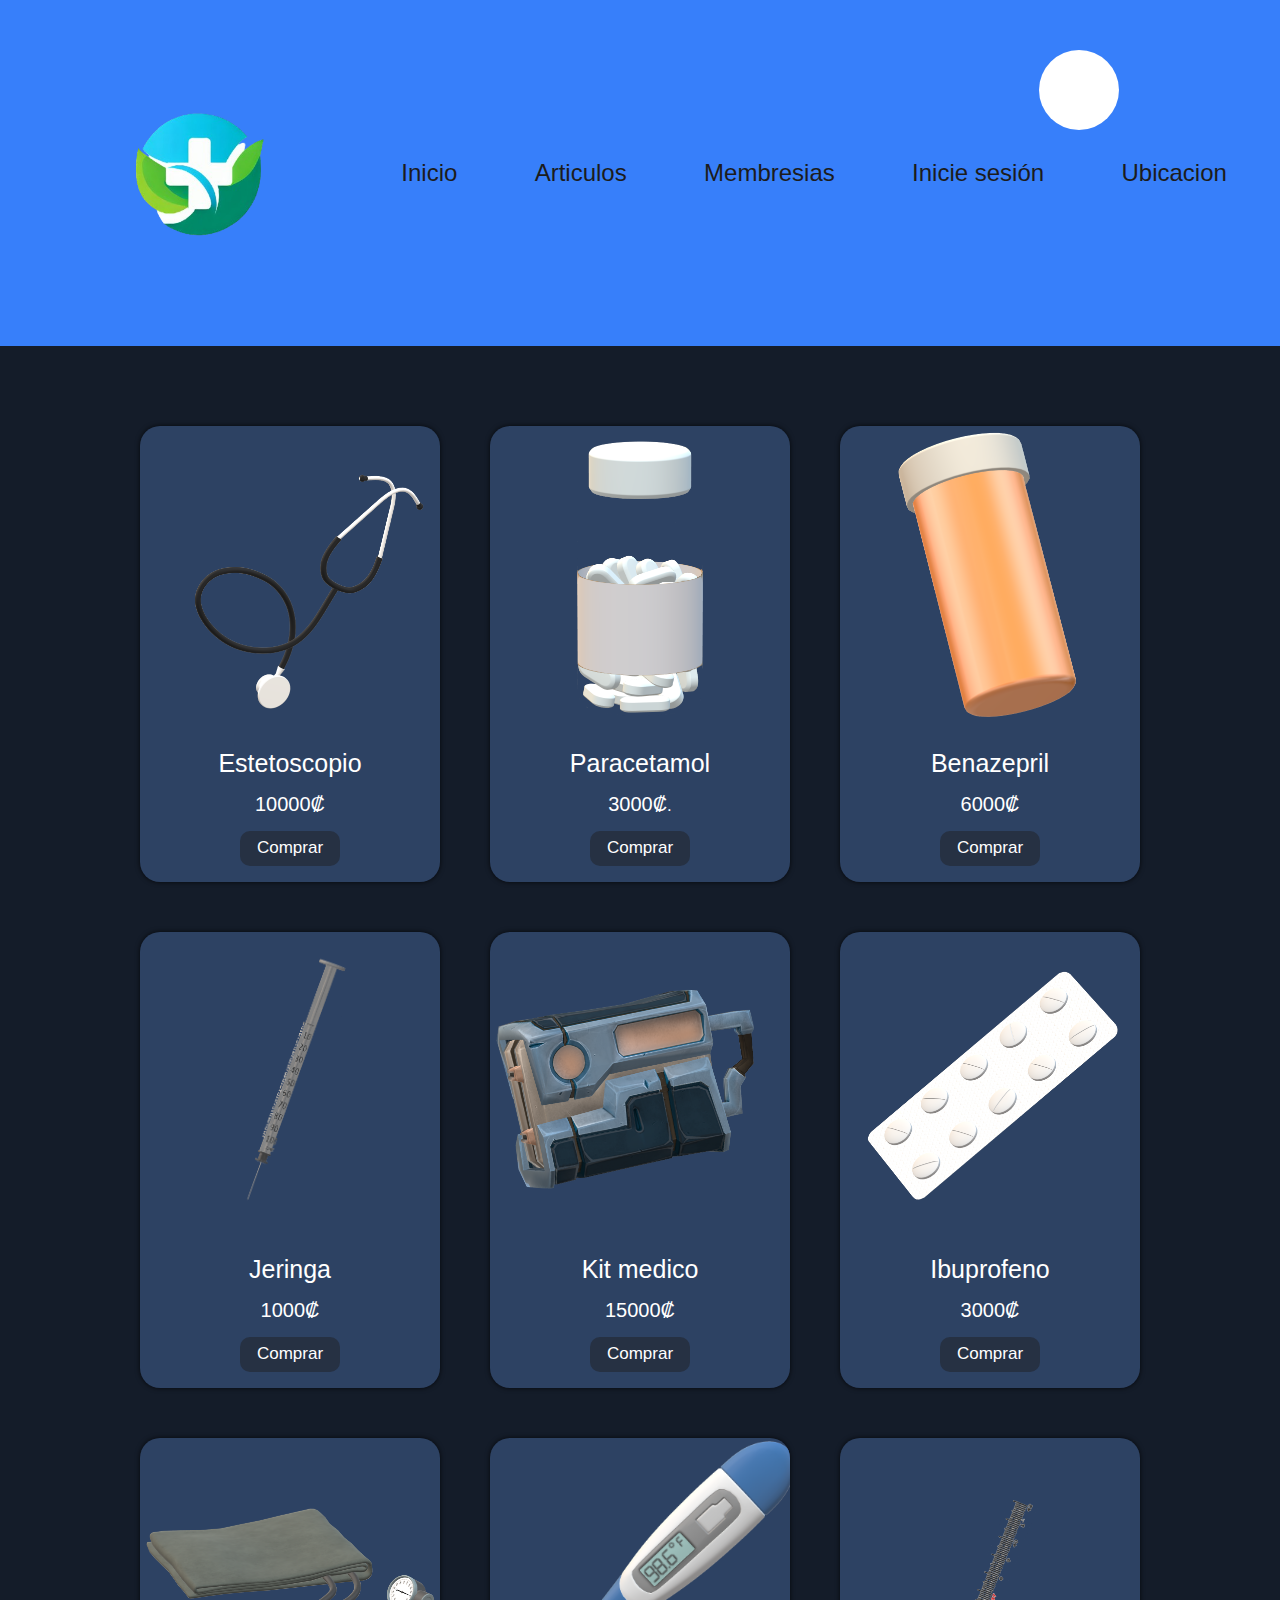
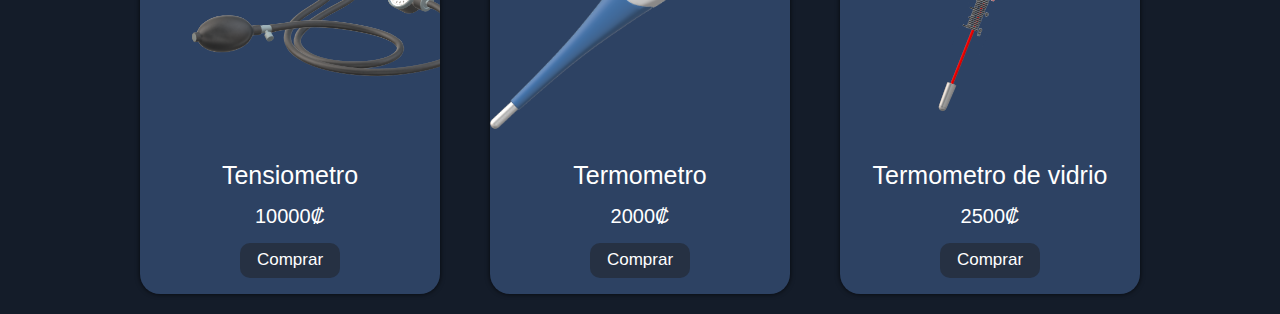
==== html/carrito.html @ 8da6d343 "Update carrito.html" ====
<!DOCTYPE html>
<html lang="en">

<head>
    <meta charset="UTF-8">
    <meta http-equiv="X-UA-Compatible" content="IE=edge">
    <meta name="viewport" content="width=device-width, initial-scale=1.0">
    <link rel="stylesheet" href="/css/carrito.css">
    <link rel="stylesheet" href="https://cdn.jsdelivr.net/npm/bootstrap-icons@1.11.3/font/bootstrap-icons.min.css">
    <title>Carrito de compras</title>
    

</head>

<body>
    <header id="header">
        <img src="/img/logo_de_farmacia-removebg-preview.png" alt="Logo" class="Logo">
        <button id="abrir" class="abrir-menu"><i class="bi bi-list"></i></button>
        <nav class="nav" id="nav">
            <button class="cerrar-menu" id="cerrar"><i class="bi bi-x"></i></button>
            <ul class="nav-list">
                <li><a href="/html/index.html">Inicio</a></li>
                <li><a href="/html/carrito.html">Articulos</a></li>
                <li><a href="#">Membresias</a></li>
                <li><a href="/html/sesion.html">Inicie sesión</a></li>
                <li><a href="#">Ubicacion</a></li>
            </ul>
        </nav>
        <div class="container">
            <input type="text" placeholder="Buscar">
            <div class="btn">
                <i class="fa fa-search"></i>
            </div>
        </div>
    </header>
    <div id="contenedor" class="contenedor">
        <div>
            <img src="/img/estetoscopio.png" alt="producto 1" class="img-producto">
            <div class="informacion">
                <p>Estetoscopio</p>
                <p class="precio">10000₡<span></span></p>
                <button>Comprar</button>
            </div>
        </div>
        <div>
            <img src="/img/Frasco de pastillas.png" alt="producto 2" class="img-producto">
            <div class="informacion">
                <p>Paracetamol</p>                   
                <p class="precio">3000₡<span>.</span></p>
                <button>Comprar</button>
            </div>
        </div>
        <div>
            <img src="/img/Frasco.png" alt="producto 3" class="img-producto">
            <div class="informacion">
                <p>Benazepril</p>                   
                <p class="precio">6000₡<span></span></p>
                <button>Comprar</button>
            </div>
        </div>
        <div>
            <img src="/img/Jeringuilla.png" alt="producto 4" class="img-producto">
            <div class="informacion">
                <p>Jeringa</p>                   
                <p class="precio">1000₡<span></span></p>
                <button>Comprar</button>
            </div>
        </div>
        <div>
            <img src="/img/Kit medico.png" alt="producto 5" class="img-producto">
            <div class="informacion">
                <p>Kit medico</p>                   
                <p class="precio">15000₡<span></span></p>
                <button>Comprar</button>
            </div>
        </div>
        <div>
            <img src="/img/pastillas.png" alt="producto 6" class="img-producto">
            <div class="informacion">
                <p>Ibuprofeno</p>                   
                <p class="precio">3000₡<span></span></p>
                <button>Comprar</button>
            </div>
        </div>
        <div>
            <img src="/img/Tensiometro.png" alt="producto 7" class="img-producto">
            <div class="informacion">
                <p>Tensiometro</p>                   
                <p class="precio">10000₡<span></span></p>
                <button>Comprar</button>
            </div>
        </div>
        <div>
            <img src="/img/termometro digital.png" alt="producto 8" class="img-producto">
            <div class="informacion">
                <p>Termometro</p>                   
                <p class="precio">2000₡<span></span></p>
                <button>Comprar</button>
            </div>
        </div>
        <div>
            <img src="/img/Termometro de vidrio.png" alt="producto 9" class="img-producto">
            <div class="informacion">
                <p>Termometro de vidrio</p>                   
                <p class="precio">2500₡<span></span></p>
                <button>Comprar</button>
            </div>
        </div>
    </div>

    <script src="/js/carrito.js"></script>
    
</body>

</html>
---- css/carrito.css ----
* {
    margin: 0;
    padding: 0;
    box-sizing: border-box;
   
    font-family: Verdana, Geneva, Tahoma, sans-serif;
    font-size: 24px;
}
body {
    font-family: Verdana, Geneva, Tahoma, sans-serif;
    background-color: #141C29;
    
}
h1{
    font-family: 'Montserrat', sans-serif;
    text-align: center;
    margin: 30px 0px;
}
img {
    width: 320px;
    height: 340px;
    object-fit: cover;
    border-radius: 20px 20px 0px 0px;
}

.scroll{
    background-color: aliceblue;
    box-shadow: .1rem .2rem .3rem #333;
}
.scroll img{
    filter: invert(15%);
}           
.scroll h1{
    color: #141C29;
}
.carrito{
    filter: invert(100%);
    width: 45px;
    height: auto;
}
.contenedor{
    display: flex;
    justify-content: center;
    flex-wrap: wrap;
    gap: 50px;
    margin-bottom: 20px;
    padding-top: 80px;
}
.contenedor>div{
    box-shadow: 0px 0px 5px 0px rgba(0, 0, 0, 0.75);
    background-color: #2D4263;
    border-radius: 20px;
}
.contenedor>div:hover{
    background-color: #11294d;
}

.informacion{
    height: 150px;
    display: flex;
    justify-content: center;
    align-items: center;
    flex-direction: column;
    gap:15px;
    color: white;
}
.informacion>p:first-child{
    font-family: 'Montserrat', sans-serif;
    font-size: 25px;
    font-weight: 300;
    color: white;
}
.informacion .precio {
    font-size: 20px;
    font-weight: 500;
    color: white;
}
.informacion .precio span{
    font-size: 17px;
    font-weight: 300;
    color: white;
}
.informacion button{
    background-color: #263143;
    width: 100px;
    height: 35px;
    border-radius: 10px;
    border: none;
    color: white;
    font-size: 17px;
    font-weight: 300;
    cursor: pointer;
}
.informacion button:hover{
    background-color: #2D4263;
}


header{
  display: flex;
  align-items: center;  
  padding: 2rem;
  background-color: #377FFA;
  
}
.Logo{
    width: 300px;
    height: 250px;
}
.nav-list{
    list-style-type: none;
    display: flex;
    gap: 1rem;
   
}
.nav-list li a{
    text-decoration: none;
    color: #1c1c1c;
    margin-left:40pt ;
}
.container{
    position: absolute;
    left: 85%;
    top: 10%;
    transform: translate(-50%,-50%);
    padding: 10px;
}
input{
    outline: none;
    box-sizing: border-box;
    height: 60px;
    width: 0;
    padding: 0 20px;
    color: #000;
    border-radius: 50px;
    font-size:20px;
    border: 1px solid #275CE3;
    transition: all .7s ease;
}
::placeholder{
    color: grey;
}
.btn{
    position: absolute;
    right: 0;
    top: 0;
    width: 80px;
    height: 80px;
    background: white;
    line-height: 80px;
    border-radius:80px;
    cursor: pointer;
    transition: .5s;
}
.btn i {
font-size: 25px;
color: white;
line-height: 80px;
transition: all .7s ease;

}
.container:hover input{
    width: 350px;
}
.container:hover i{
    transform: rotate('-360deg');
}
.btn:hover{
    background: #275CE3;
}
.abrir-menu,
.cerrar-menu{
    display: none;
    
}


@media screen and (max-width: 700px) {
    .abrir-menu,
    .cerrar-menu{
        display: block;
        margin-left: 150pt;
        border: 0;
        font-size: 1.25rem;
        background-color: transparent;
        cursor: pointer;
       
    }
    
    
    
   
    .nav{
        opacity: 0;
        visibility: hidden;
        display: flex;
        flex-direction: column;
        align-items: end;
        gap: 1rem;
        position: absolute;
        top: 0;
        right: 0;
        bottom: 0;
        background-color: #244f99;
        padding: 2rem;
        box-shadow: 0 0 0 100vmax rgba(0, 0, 0, .5);
        opacity: 1;
    }
    
   .nav.visible{
    opacity: 1;
    visibility: visible;
   }
   .nav-list{
    flex-direction: column;
    align-items: end;
   }
   .nav-list li a{
    color: #ecececec;
   }
   .container{
    display: none;
}

}
.img-producto{
    width: 300px;
    height: 300px;
}
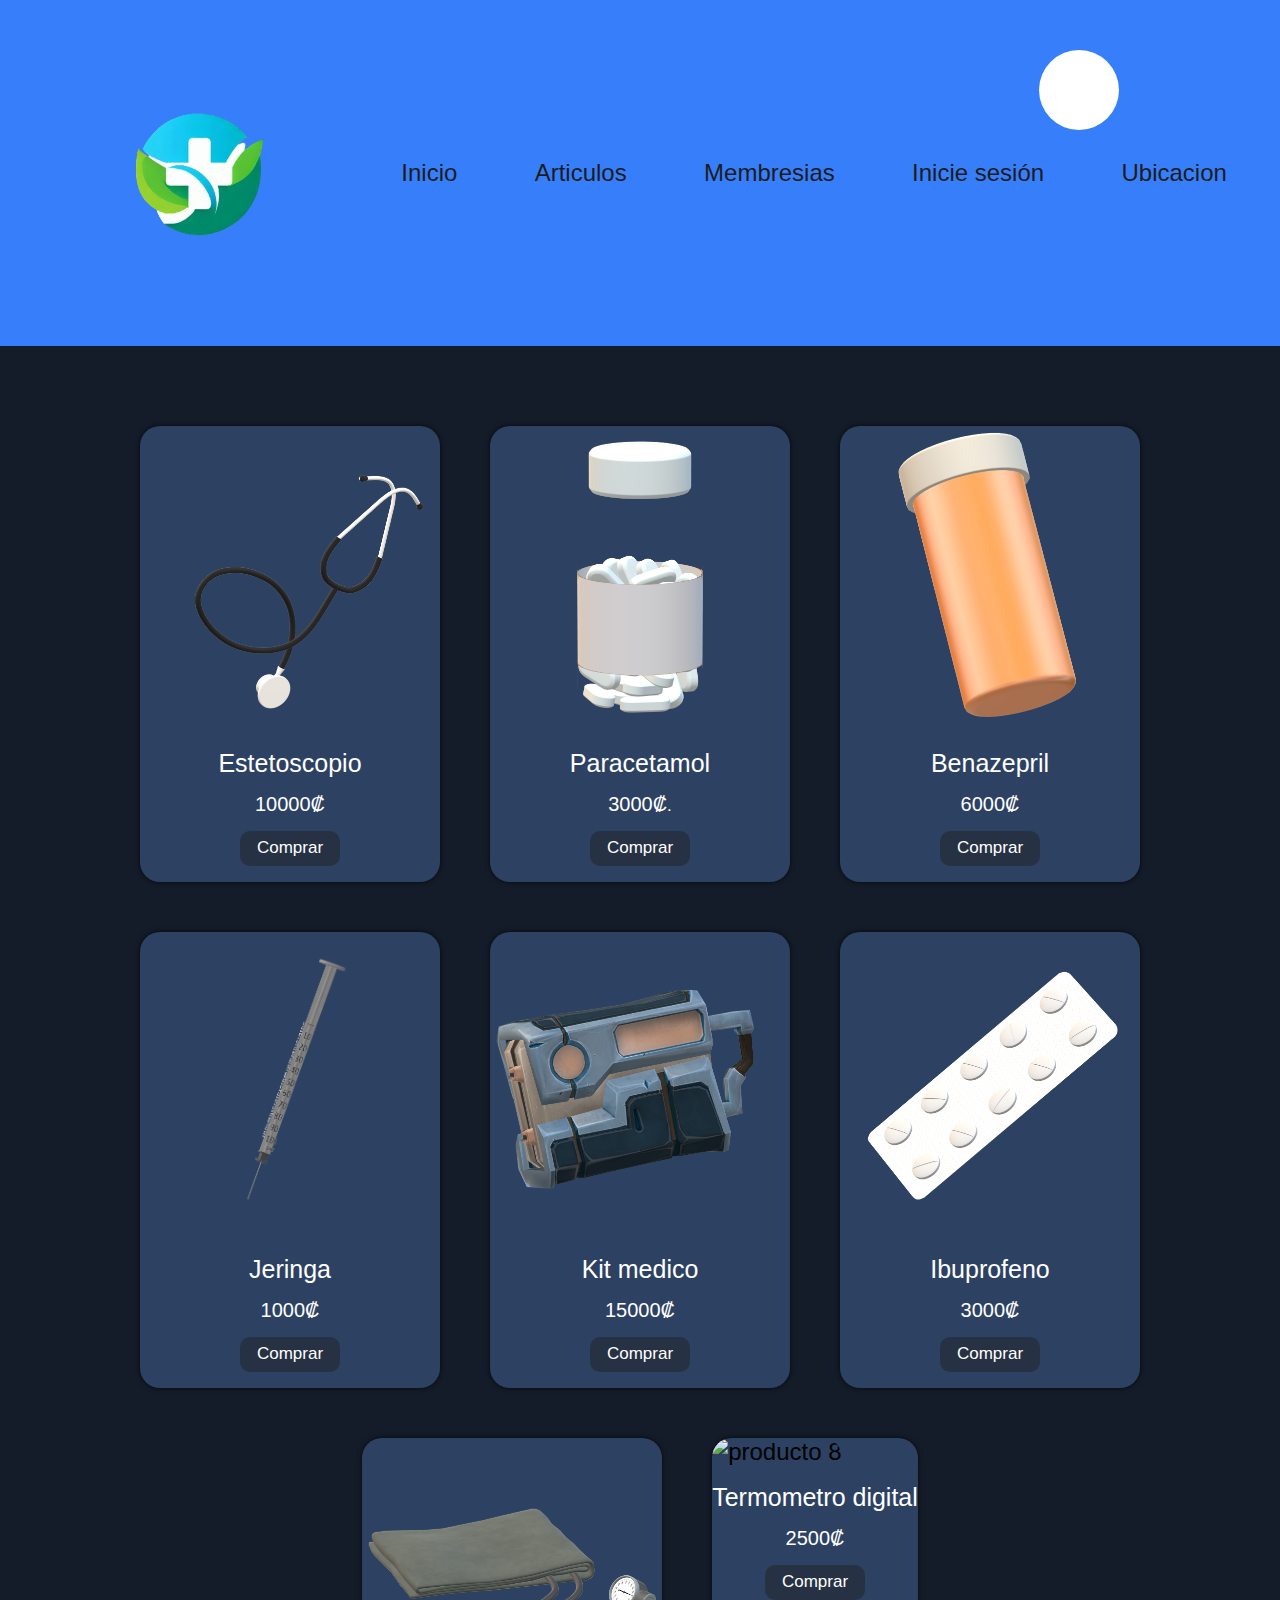
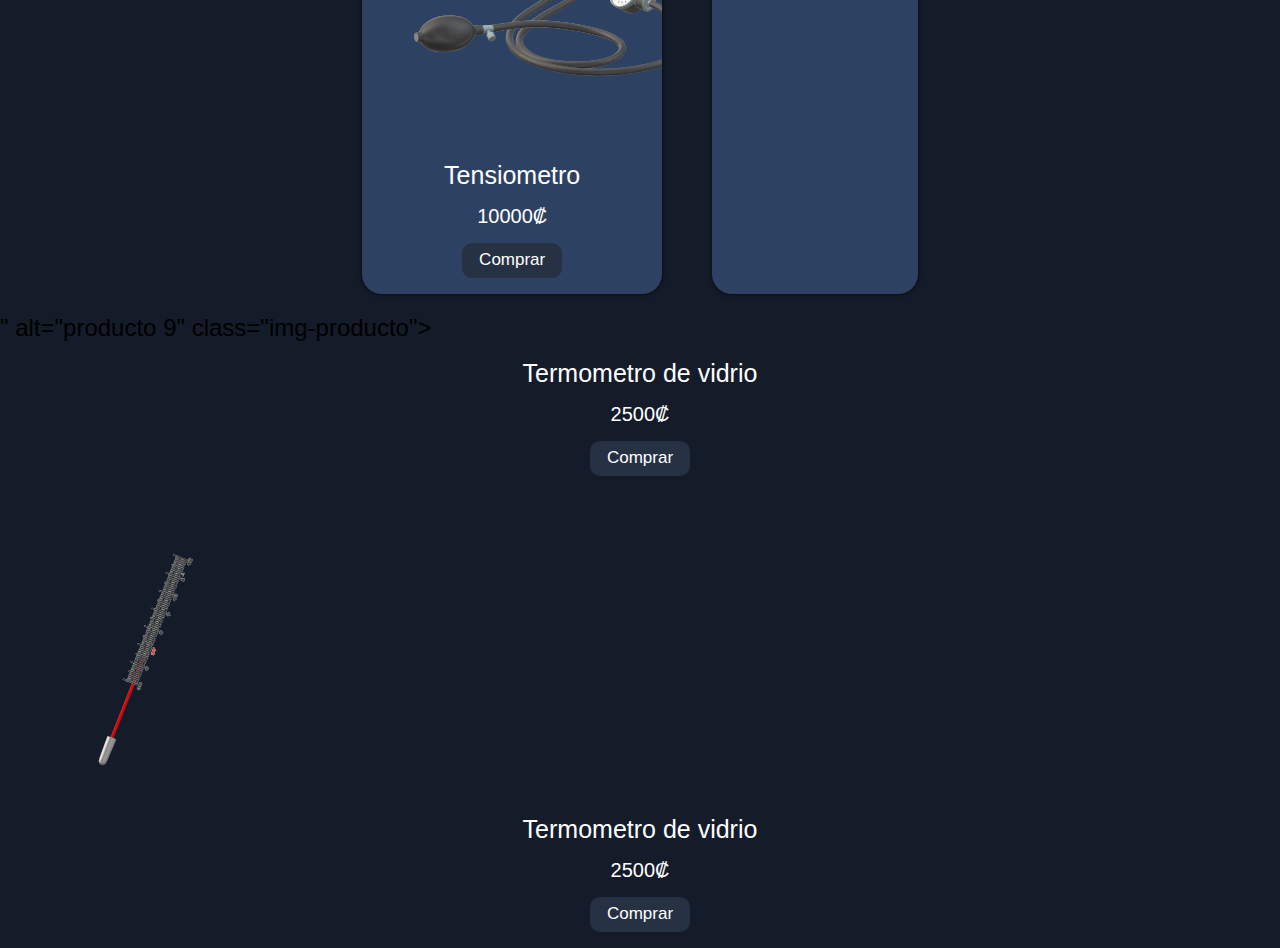
==== commit f6c05a3d: "Update carrito.html" ====
--- a/html/carrito.html
+++ b/html/carrito.html
@@ -91,14 +91,23 @@
             </div>
         </div>
         <div>
-            <img src="/img/termometro digital.png" alt="producto 8" class="img-producto">
+         <img src="/ <img src="/img/Termometro de vidrio.png" alt="producto 8" class="img-producto">
             <div class="informacion">
-                <p>Termometro</p>                   
-                <p class="precio">2000₡<span></span></p>
+                <p>Termometro digital</p>                   
+                <p class="precio">2500₡<span></span></p>
                 <button>Comprar</button>
             </div>
         </div>
-        <div>
+    </div>
+" alt="producto 9" class="img-producto">
+            <div class="informacion">
+                <p>Termometro de vidrio</p>                   
+                <p class="precio">2500₡<span></span></p>
+                <button>Comprar</button>
+            </div>
+        </div>
+    </div>
+
             <img src="/img/Termometro de vidrio.png" alt="producto 9" class="img-producto">
             <div class="informacion">
                 <p>Termometro de vidrio</p>                   
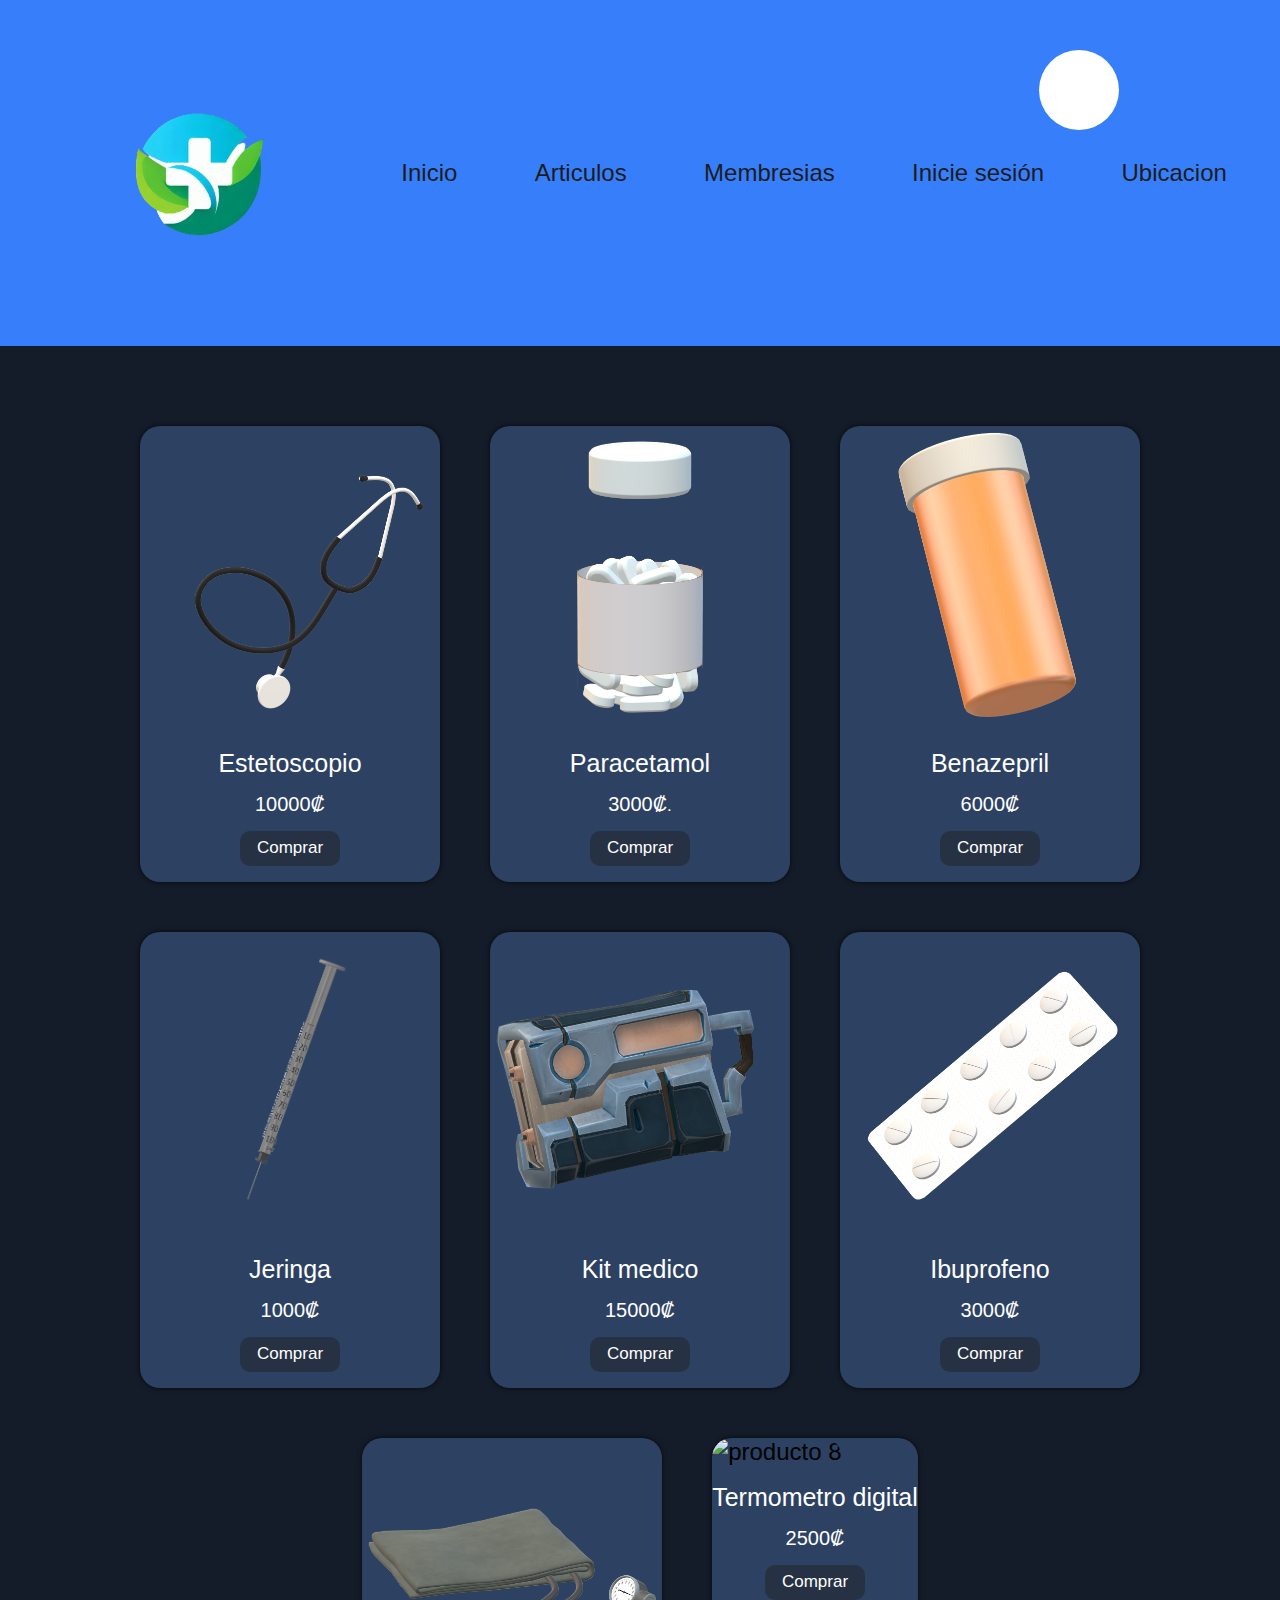
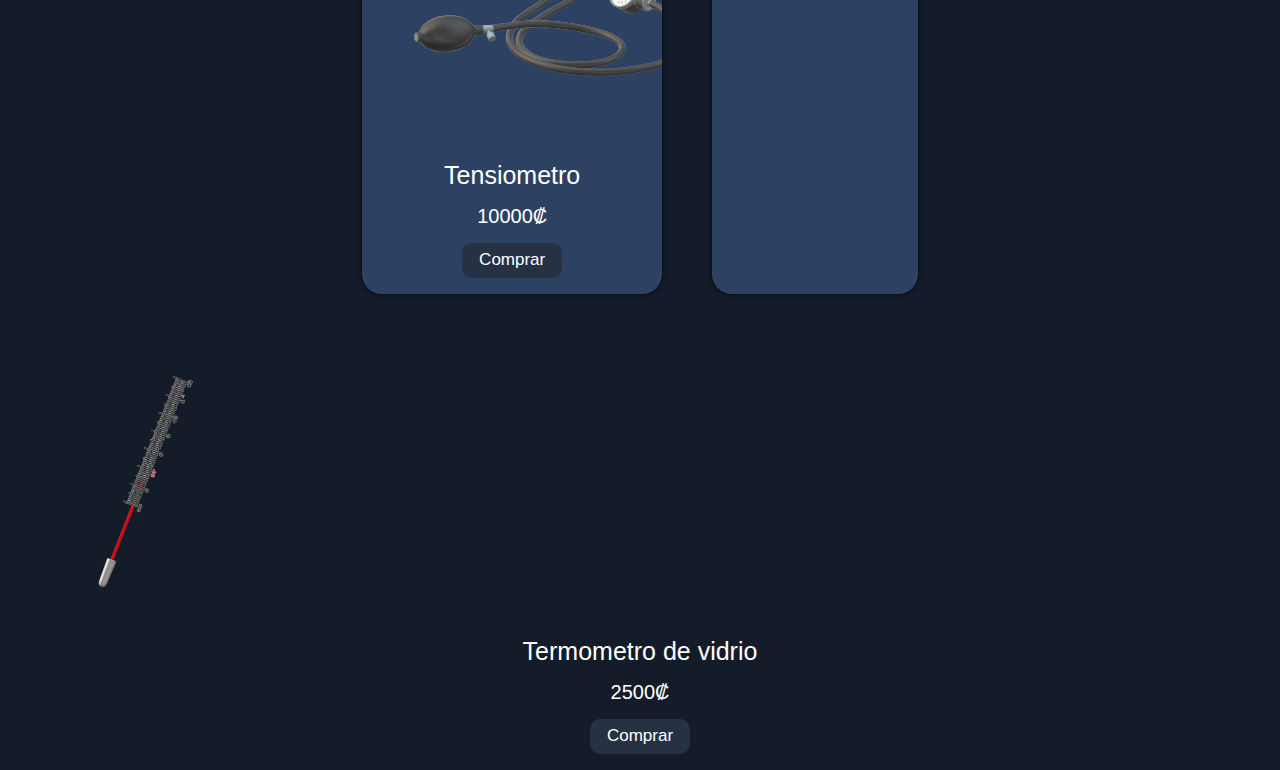
==== commit 574fb06d: "Update carrito.html" ====
--- a/html/carrito.html
+++ b/html/carrito.html
@@ -99,14 +99,7 @@
             </div>
         </div>
     </div>
-" alt="producto 9" class="img-producto">
-            <div class="informacion">
-                <p>Termometro de vidrio</p>                   
-                <p class="precio">2500₡<span></span></p>
-                <button>Comprar</button>
-            </div>
-        </div>
-    </div>
+
 
             <img src="/img/Termometro de vidrio.png" alt="producto 9" class="img-producto">
             <div class="informacion">
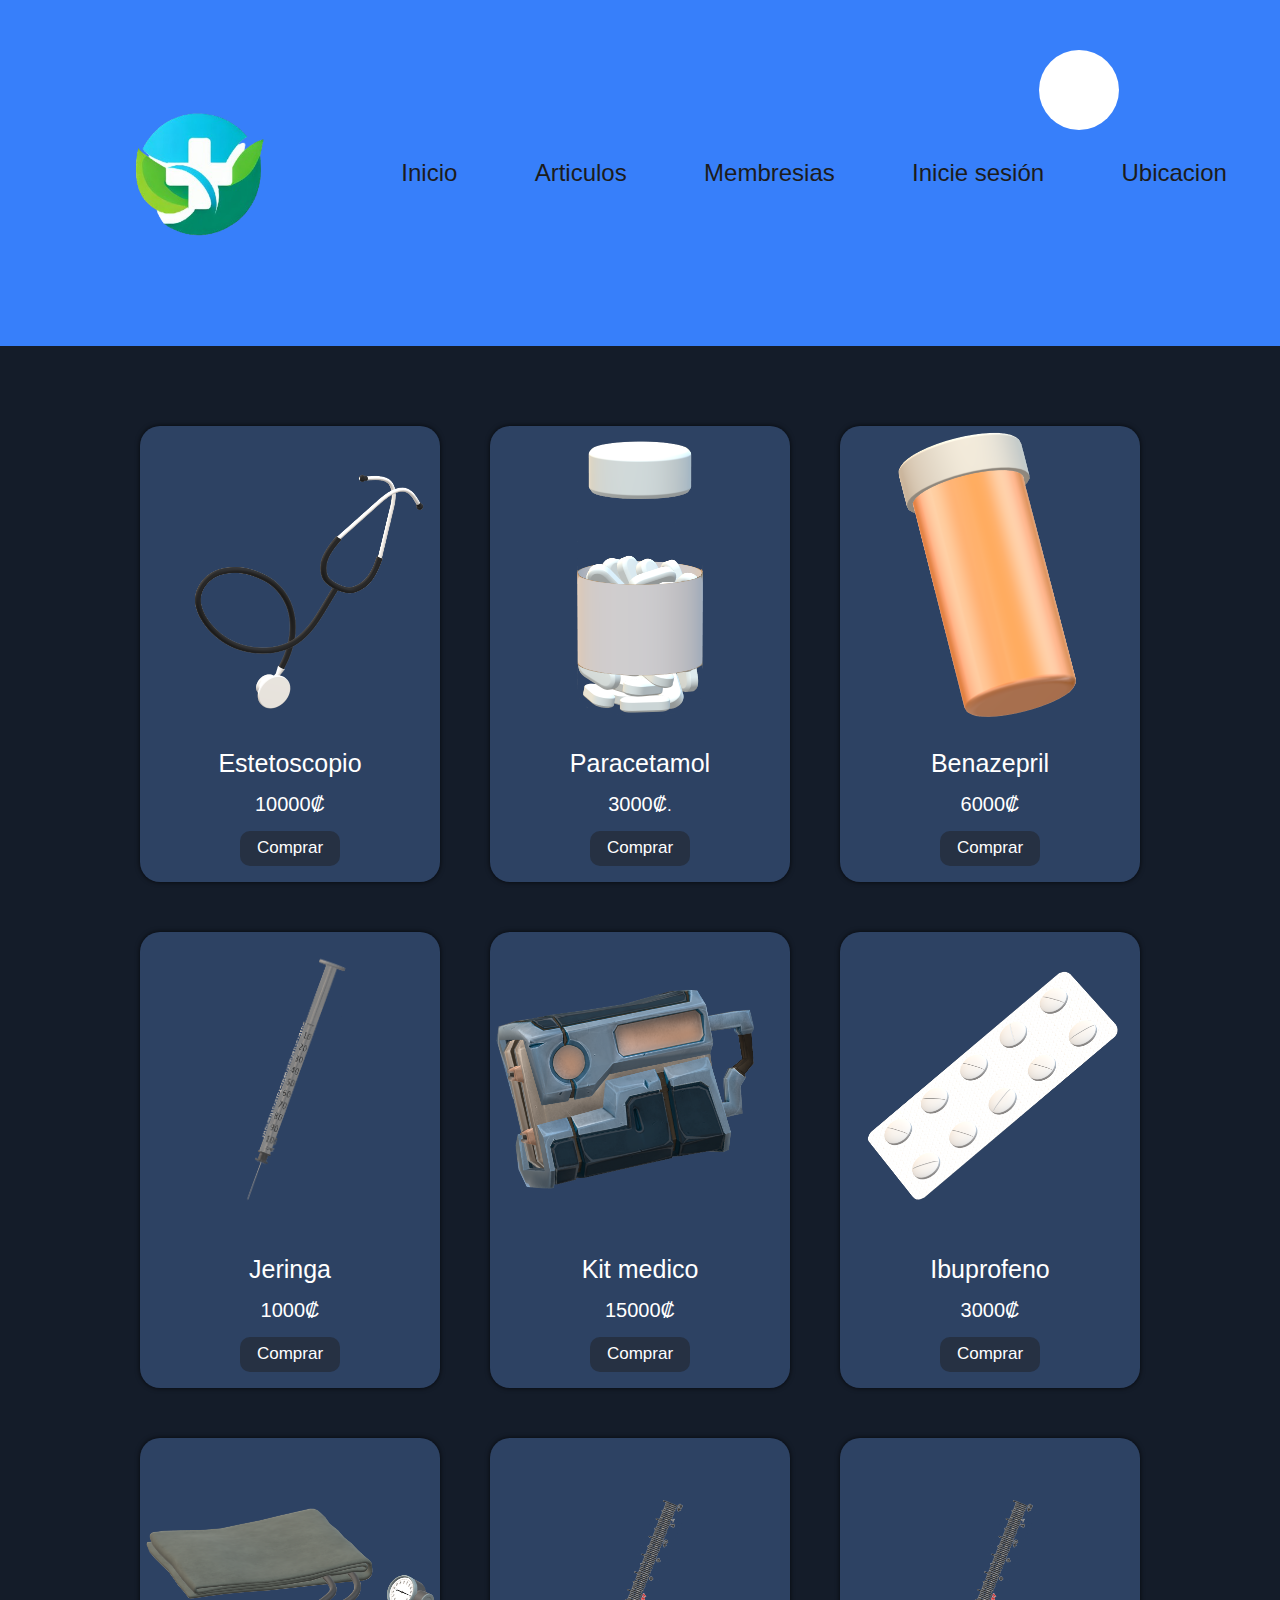
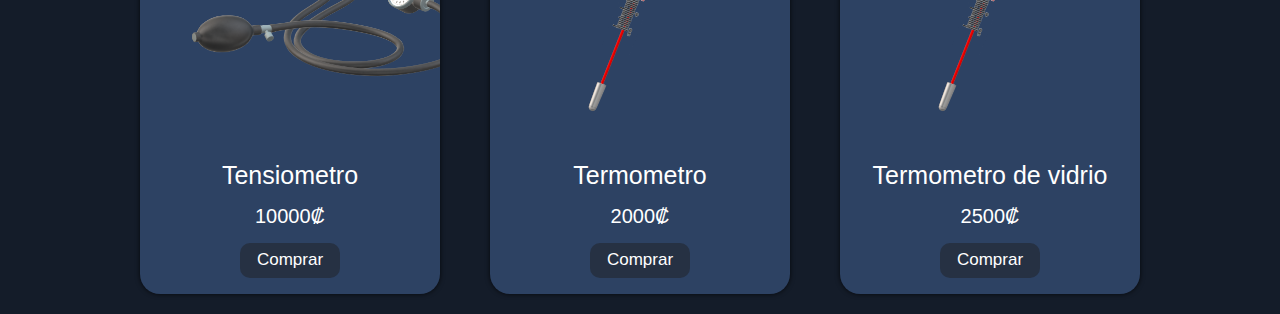
==== commit e44ecff5: "Update carrito.html" ====
--- a/html/carrito.html
+++ b/html/carrito.html
@@ -1,3 +1,4 @@
+
 <!DOCTYPE html>
 <html lang="en">
 
@@ -90,15 +91,16 @@
                 <button>Comprar</button>
             </div>
         </div>
+        
         <div>
-         <img src="/ <img src="/img/Termometro de vidrio.png" alt="producto 8" class="img-producto">
+      <img src="/img/Termometro de vidrio.png" alt="producto 8" class="img-producto">
             <div class="informacion">
-                <p>Termometro digital</p>                   
-                <p class="precio">2500₡<span></span></p>
+                <p>Termometro</p>                   
+                <p class="precio">2000₡<span></span></p>
                 <button>Comprar</button>
             </div>
         </div>
-    </div>
+        <div>
 
 
             <img src="/img/Termometro de vidrio.png" alt="producto 9" class="img-producto">
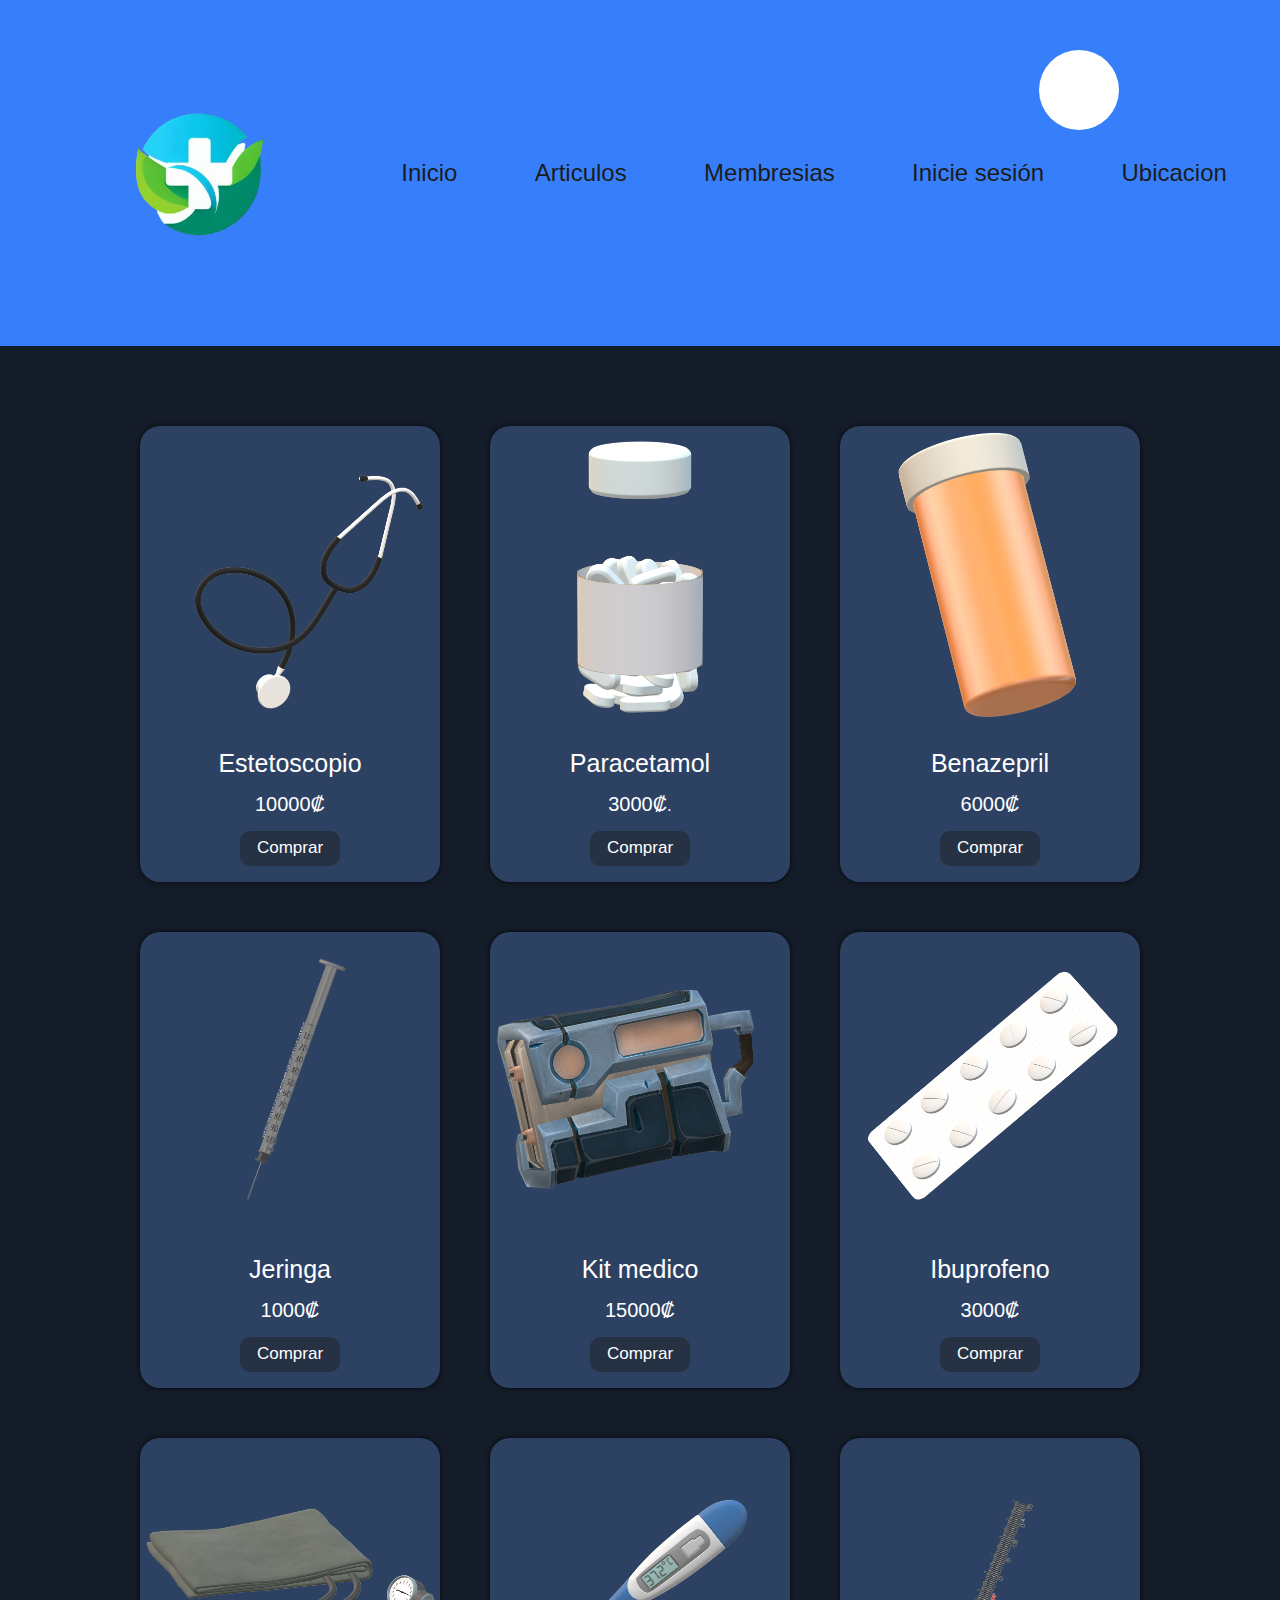
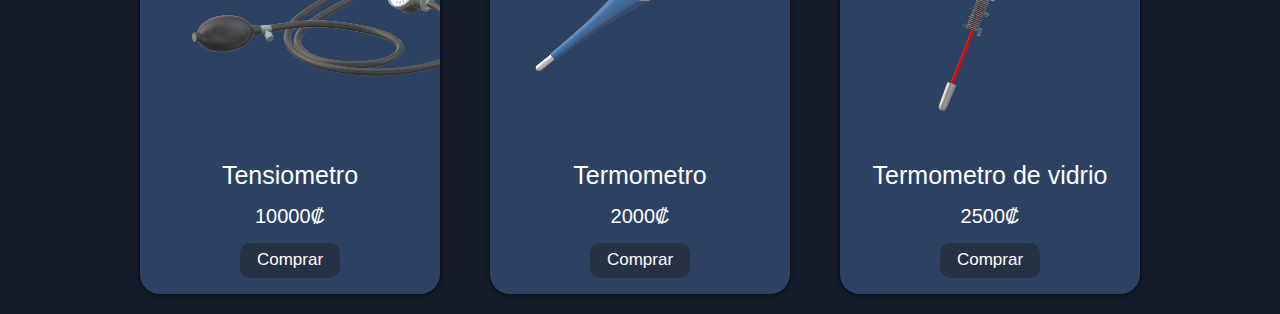
==== commit fa896e0b: "Update carrito.html" ====
--- a/html/carrito.html
+++ b/html/carrito.html
@@ -93,7 +93,7 @@
         </div>
         
         <div>
-      <img src="/img/Termometro de vidrio.png" alt="producto 8" class="img-producto">
+      <img src="/img/Termometro.png" alt="producto 8" class="img-producto">
             <div class="informacion">
                 <p>Termometro</p>                   
                 <p class="precio">2000₡<span></span></p>
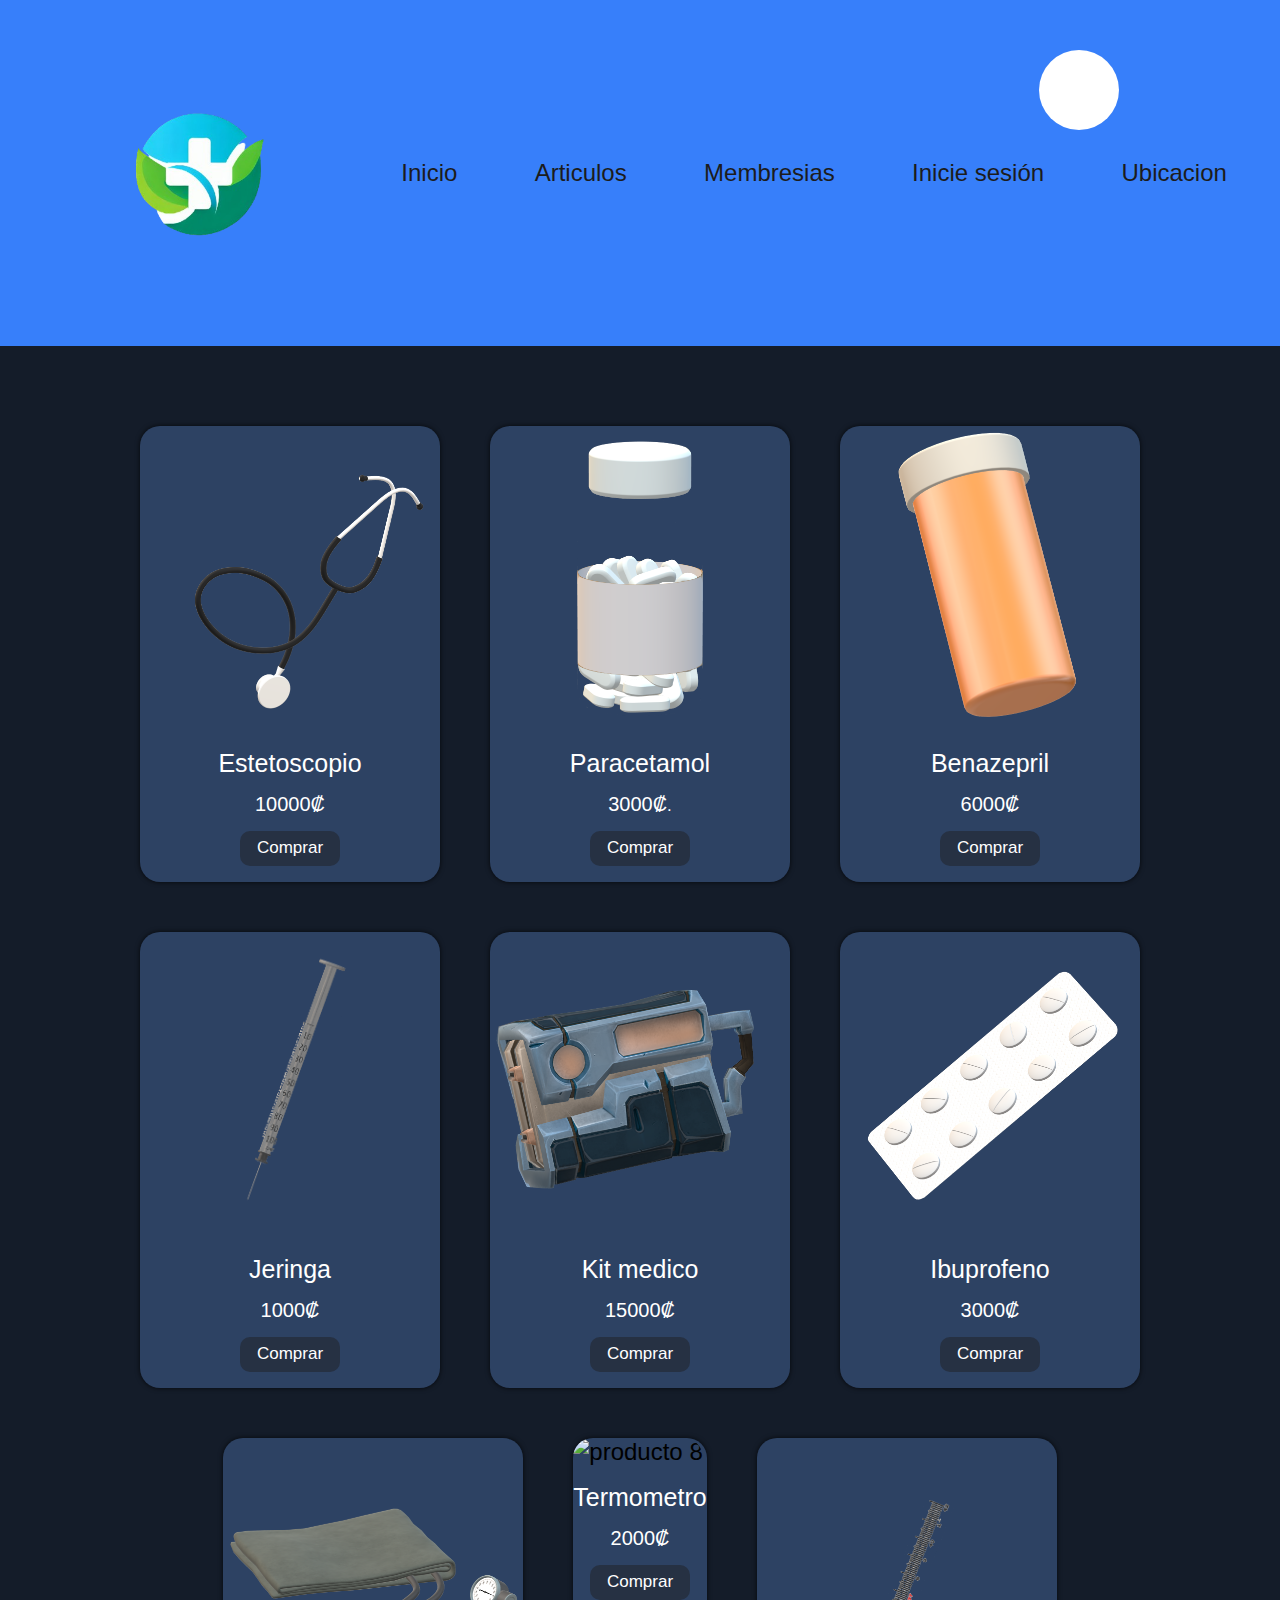
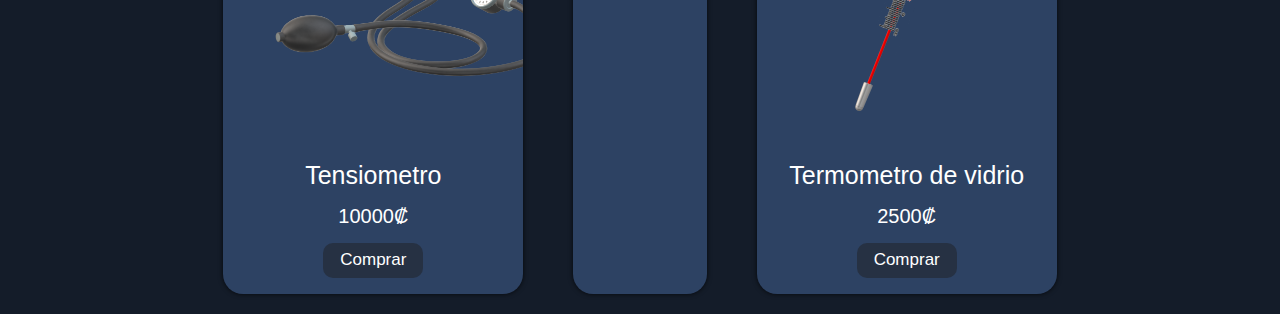
==== commit 52871b92: "Update carrito.html" ====
--- a/html/carrito.html
+++ b/html/carrito.html
@@ -93,7 +93,7 @@
         </div>
         
         <div>
-      <img src="/img/Termometro.png" alt="producto 8" class="img-producto">
+      <img src="img/Termometro.png" alt="producto 8" class="img-producto">
             <div class="informacion">
                 <p>Termometro</p>                   
                 <p class="precio">2000₡<span></span></p>
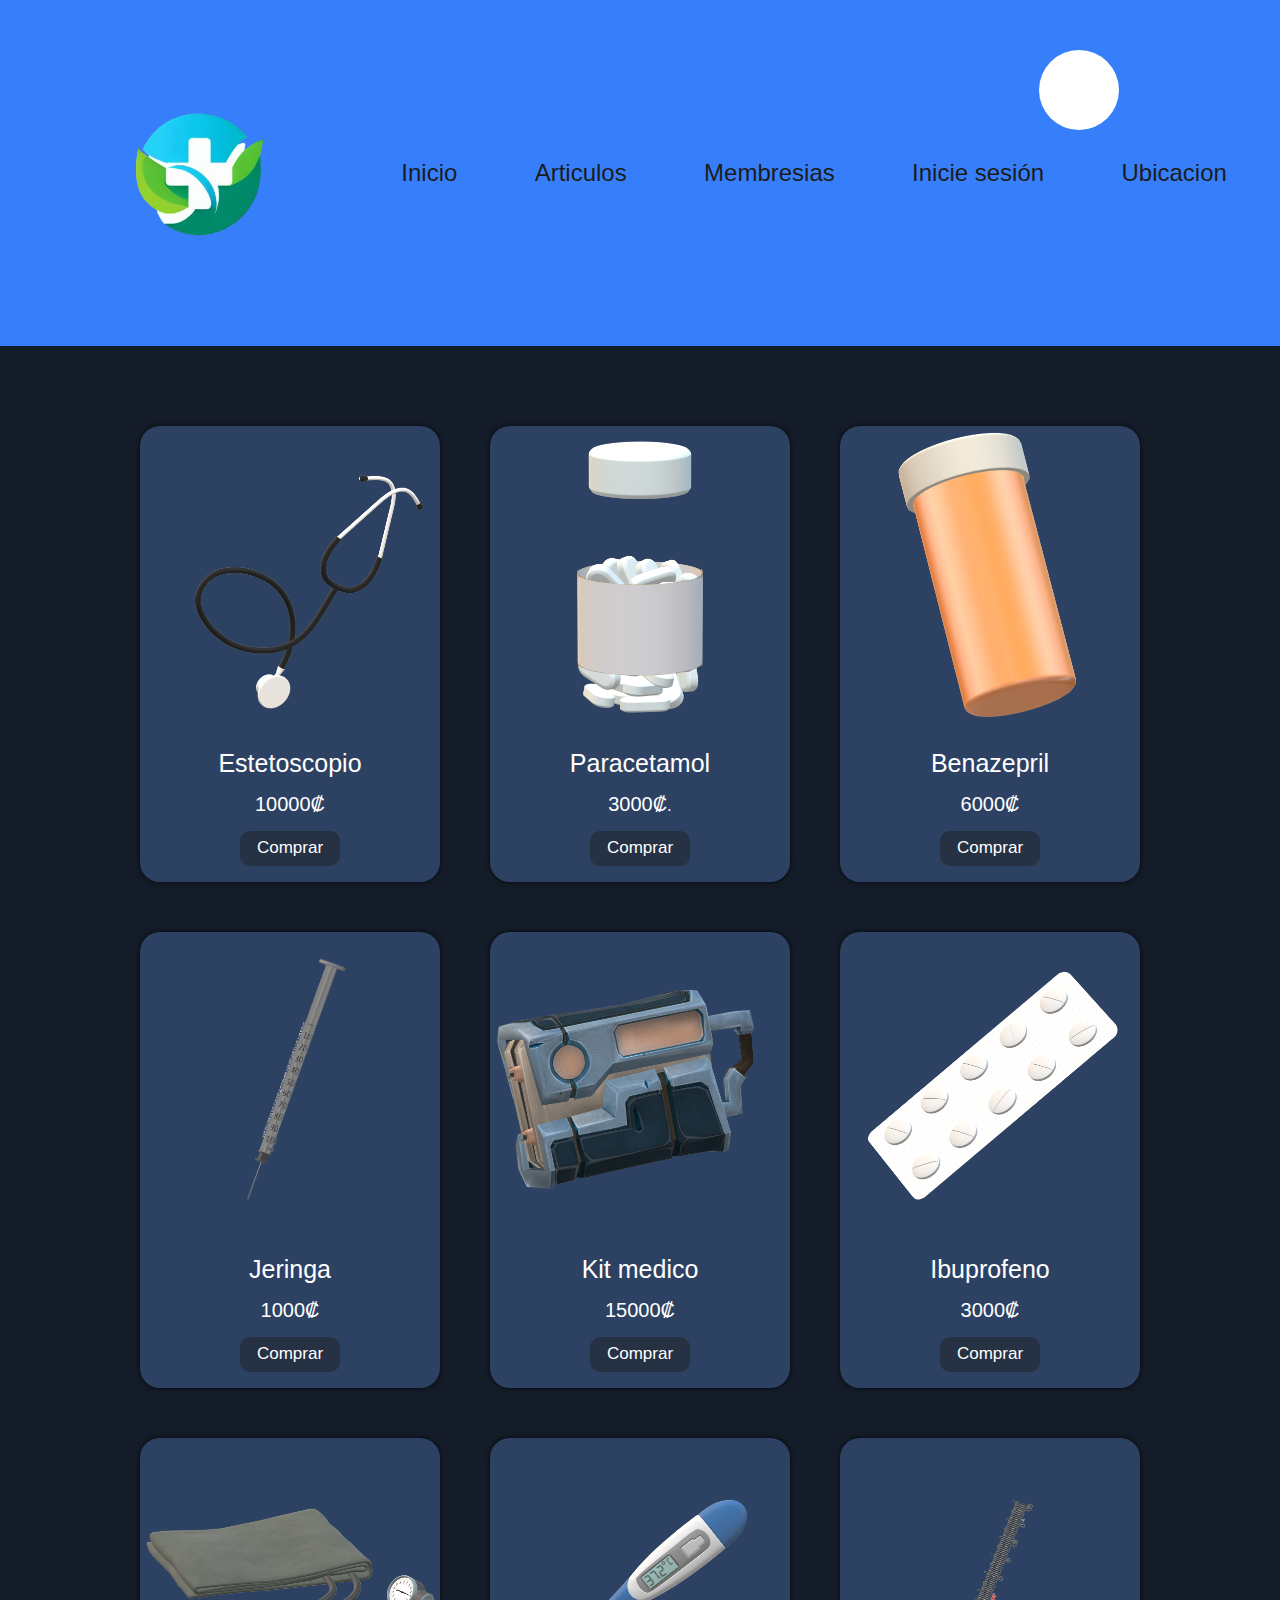
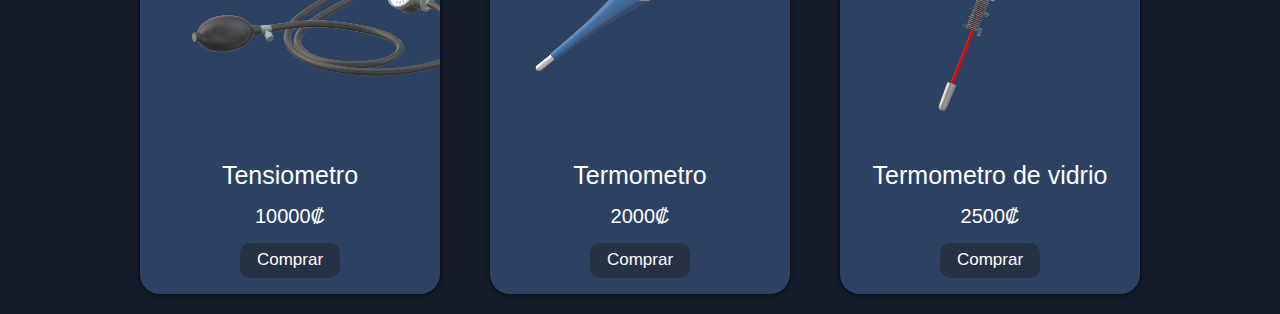
==== commit 1dab785a: "Update carrito.html" ====
--- a/html/carrito.html
+++ b/html/carrito.html
@@ -93,7 +93,7 @@
         </div>
         
         <div>
-      <img src="img/Termometro.png" alt="producto 8" class="img-producto">
+      <img src="/img/Termometro.png" alt="producto 8" class="img-producto">
             <div class="informacion">
                 <p>Termometro</p>                   
                 <p class="precio">2000₡<span></span></p>
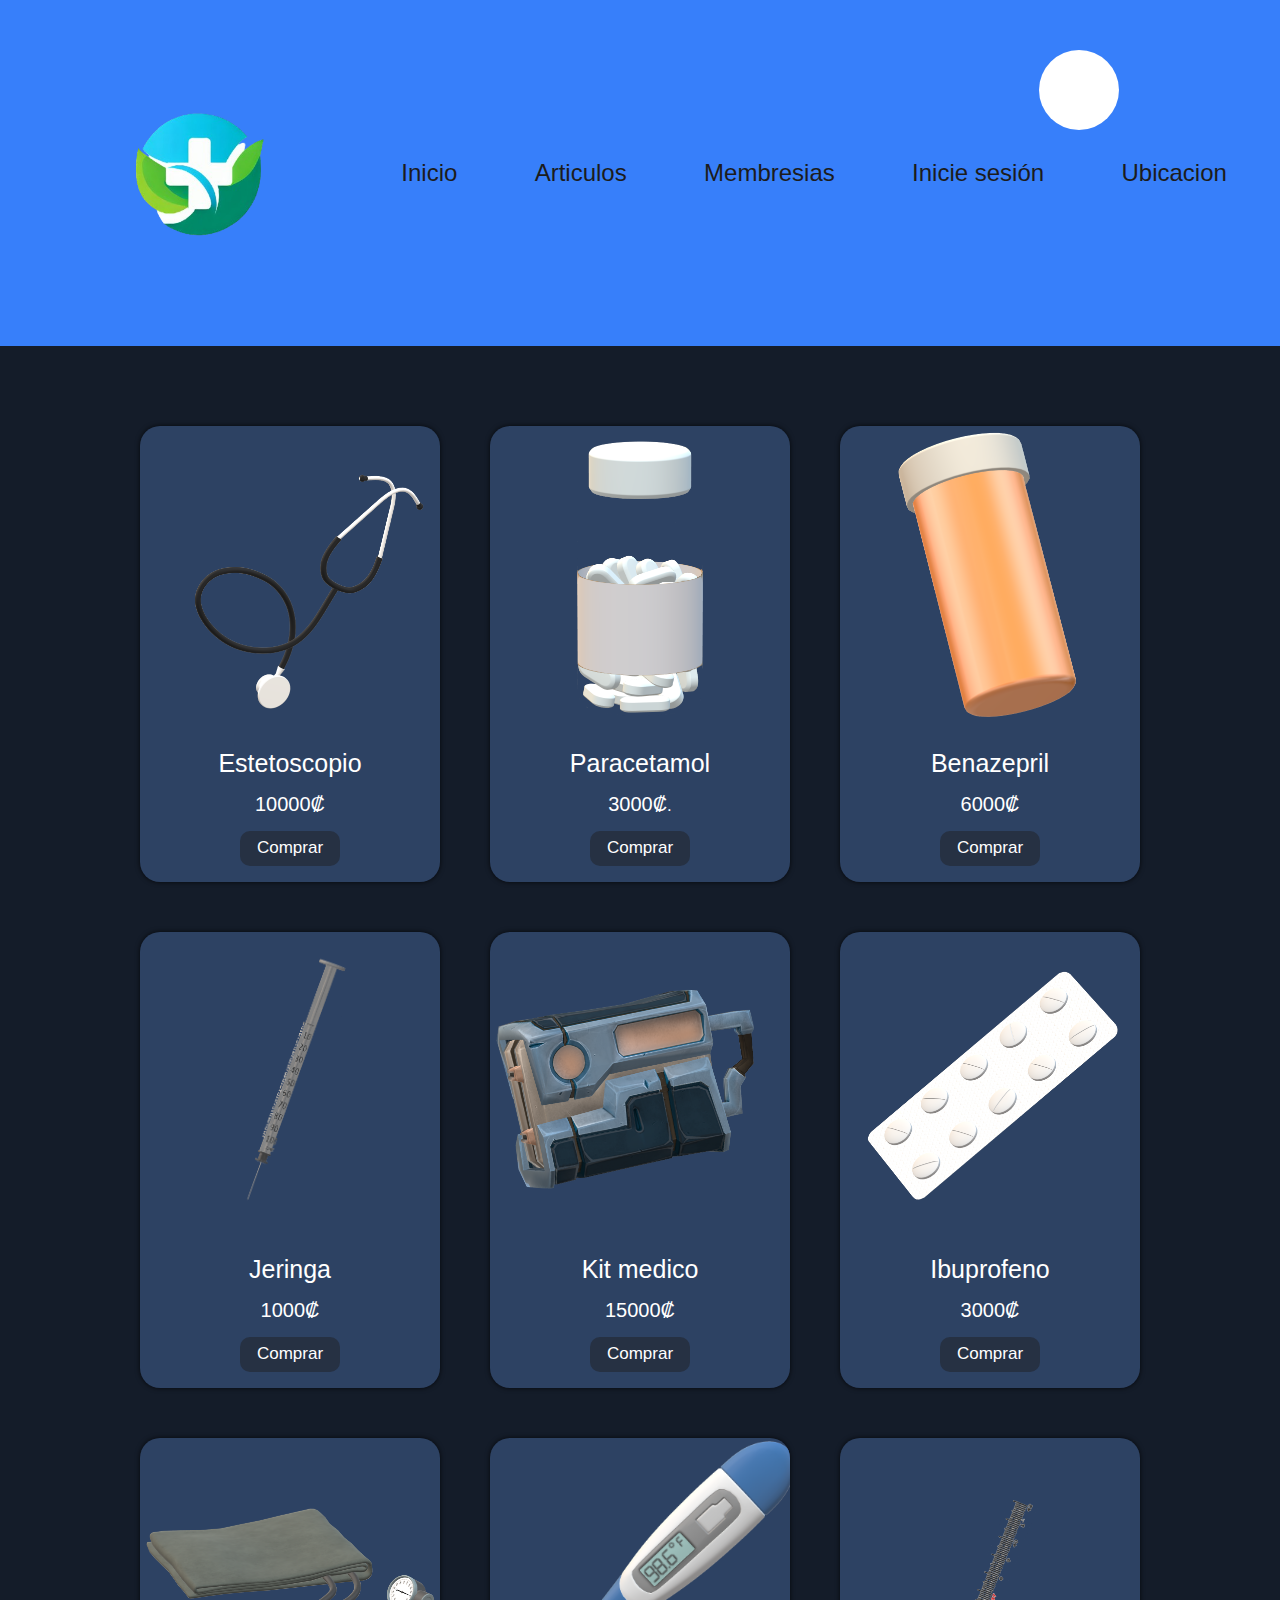
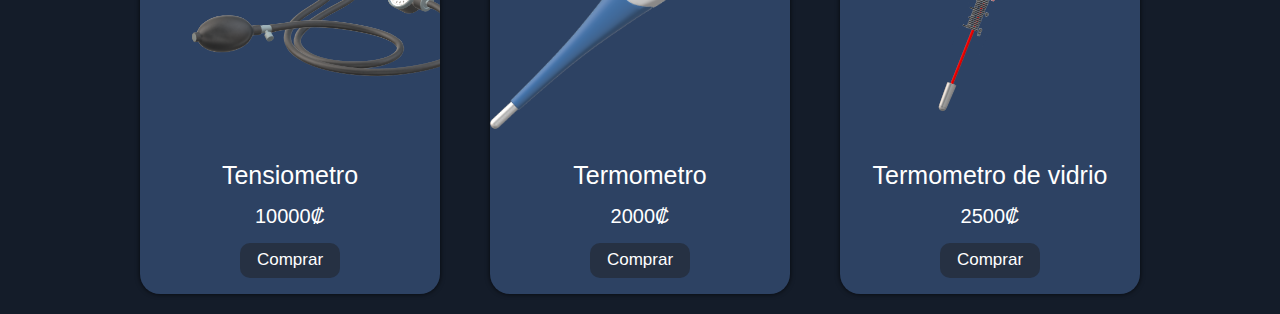
==== commit 70da303b: "Update carrito.html" ====
--- a/html/carrito.html
+++ b/html/carrito.html
@@ -93,7 +93,7 @@
         </div>
         
         <div>
-      <img src="/img/Termometro.png" alt="producto 8" class="img-producto">
+      <img src="/img/termometro digital.png" alt="producto 8" class="img-producto">
             <div class="informacion">
                 <p>Termometro</p>                   
                 <p class="precio">2000₡<span></span></p>
